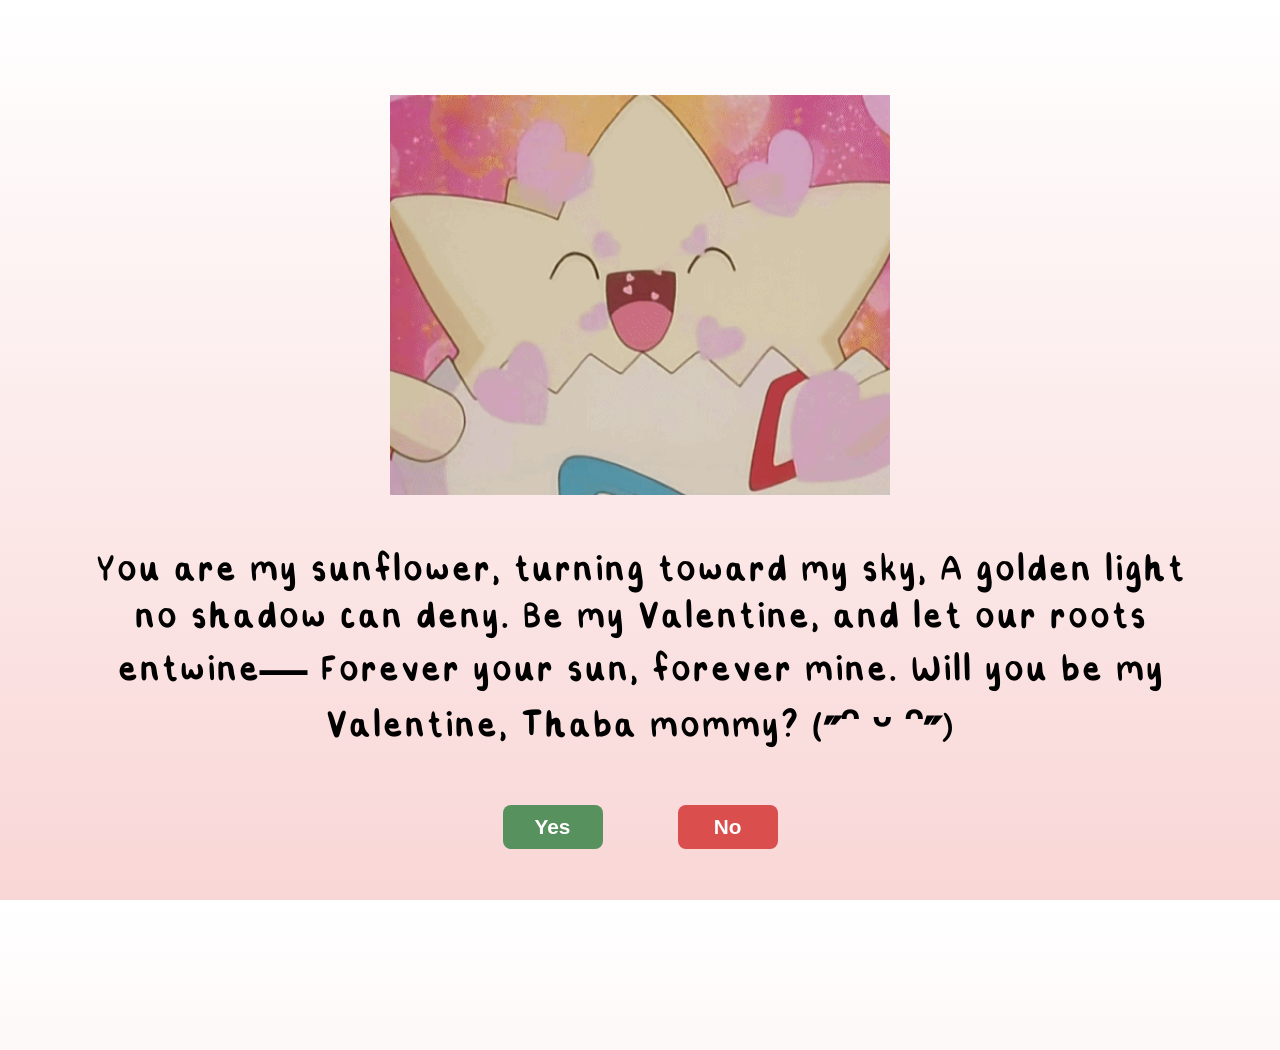
==== index.html @ ac3d1fe4 "Add files via upload" ====
<!DOCTYPE html>
<html lang="en">
<head>
    <meta charset="UTF-8">
    <meta name="viewport" content="width=device-width, initial-scale=1.0">
    <title>will you be my valentine?</title>
    <link rel="stylesheet" href="styles.css">
</head>
<body>
    <div class="container">
        <!-- Gif -->
        <img src="assets/images/togepi-love.gif" id="togepi-gif" alt="a cute picture of togepi"/>
        <!-- Question -->
        <h1 id="message">
            You are my sunflower, turning toward my sky,
            A golden light no shadow can deny.
            Be my Valentine, and let our roots entwine—
            Forever your sun, forever mine.
            Will you be my Valentine, Thaba mommy? (˶ᵔ ᵕ ᵔ˶)
        </h1>
    </div>
        <!-- Buttons -->
        <div class="btn-container">
            <button id="yes-btn"  onclick="window.location.href='yay.html'">Yes</button>
            <button id="no-btn">No</button>
        </div>
    <script src="script.js"></script>
</body>
</html>
---- styles.css ----
:root {
    --gap-scale-factor: 250;
}

html, body {
    height: 100%;
    margin: 0;
    padding: 0;
    overflow: hidden;
}

body {
    display: flex;
    flex-direction: column;
    justify-content: flex-start;
    text-align: center;
    margin: 0;
    padding: 75px 0;
    background: linear-gradient(#ffffff, #f9d6d6);
    font-family: "Steph", sans-serif;
}

@font-face {
    font-family: "Steph";
    src: url("assets/fonts/steph-font.ttf");
    font-weight: normal;
}

@font-face {
    font-family: "Steph";
    src: url("assets/fonts/steph-font-bold.ttf");
    font-weight: bold;
}

.container {
    max-width: 100%;
    margin: 20px auto 0 auto;
}

#togepi-gif {
    width: 500px;
    height: 400px;
    object-fit: cover;
}

h1 {
    font-size: 3rem;
    margin: 50px auto;
    width: 1100px
}

.btn-container {
    display: flex;
    justify-content: center;
    gap: 75px;
}

button {
    border-radius: 8px;
    min-width: 100px;
    max-width: 550px;
    border: none;
    cursor: pointer;
    padding: 10px 15px;
    white-space: nowrap;
    font-size: 1.3rem;
    font-weight: 600;
    transition: transform 0.1s ease;
}

button:hover {
    scale: 1.05;
}

#yes-btn {
    transform-origin: center top;
    color: white;
    background-color: #57915e;
}

#no-btn {
    color: white;
    background-color: #db4e4e;
}

@media (max-width: 1150px) {
:root {
    --gap-scale-factor: 200;
}

body {
    padding-top: 70px;
}
.container {
    max-width: 50%;
    margin: 0;
}

#togepi-gif {
    width: 380px;
    height: 304px;
    object-fit: cover;
}

h1 {
    font-size: 2rem;
    margin: 50px auto;
}

.btn-container {
    display: flex;
    justify-content: center;
    gap: 20px;
}

button {
    border-radius: 8px;
    min-width: 100px;
    max-width: 400px;
    border: none;
    cursor: pointer;
    padding: 10px 12px;
    white-space: nowrap;
    font-size: 1rem;
    font-weight: 600;
    transition: transform 0.1s ease;
}
}

@media (max-width: 600px) {
:root {
    --gap-scale-factor: 50;
}
body {
    padding-top: 100px;
}
.container {
    max-width: 100%;
    margin: 0;
}

#togepi-gif {
    width: 300px;
    height: 240px;
    object-fit: cover;
}

h1 {
    font-size: 1.4rem;
    margin: 32px auto;
    width: 400px
}

.btn-container {
    display: flex;
    justify-content: center;
    gap: 10px;
}

button {
    border-radius: 8px;
    min-width: 60px;
    max-width: 175px;
    border: none;
    cursor: pointer;
    padding: 10px 12px;
    white-space: nowrap;
    font-size: 0.8rem;
    font-weight: 600;
    transition: transform 0.1s ease;
}
}
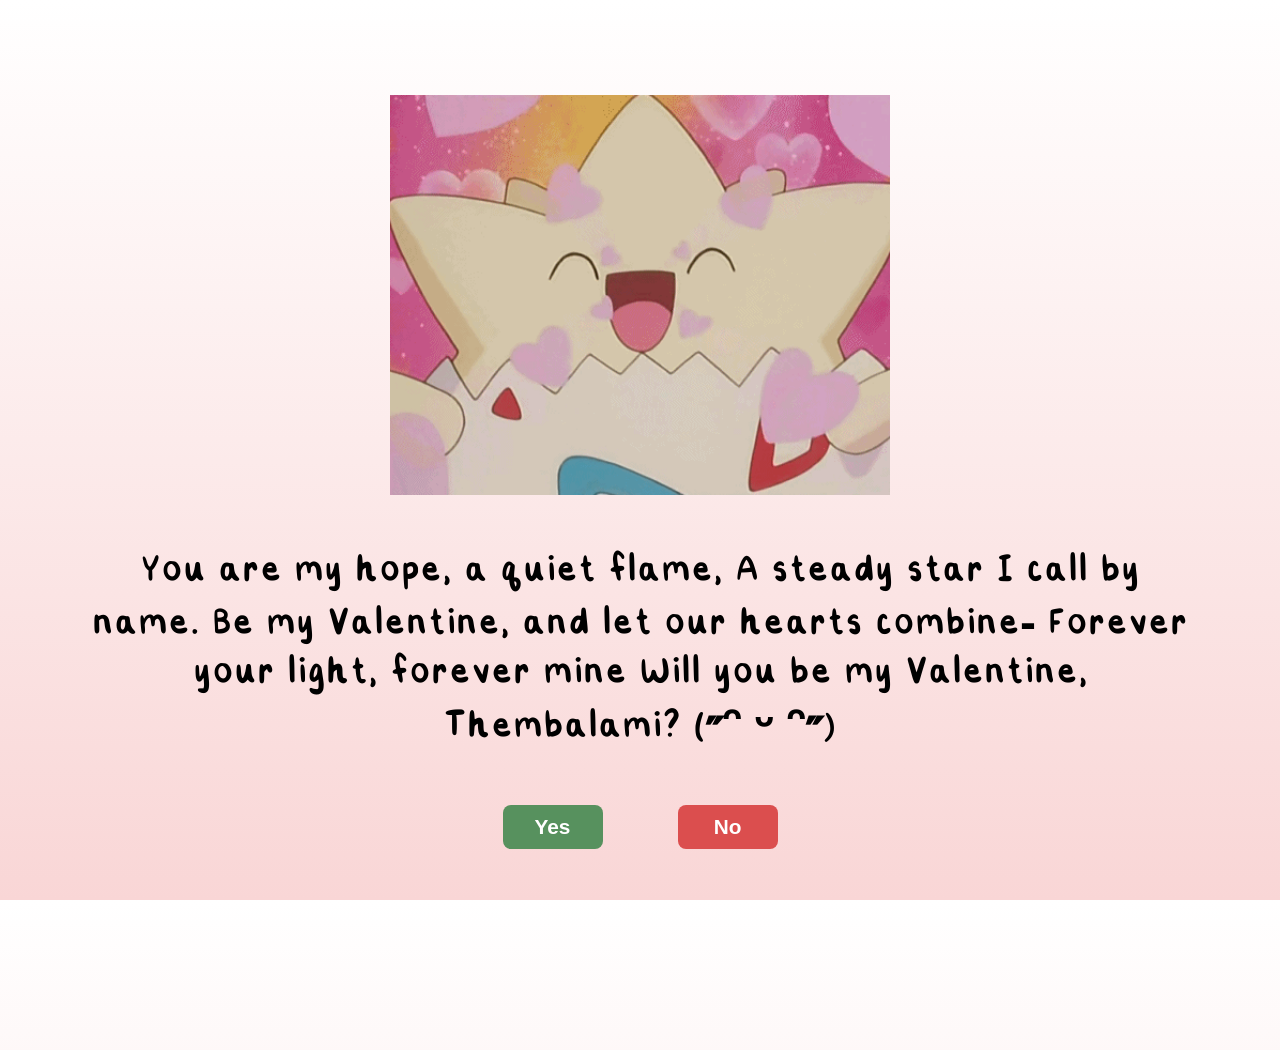
==== commit 84fa06a4: "Update index.html" ====
--- a/index.html
+++ b/index.html
@@ -12,11 +12,11 @@
         <img src="assets/images/togepi-love.gif" id="togepi-gif" alt="a cute picture of togepi"/>
         <!-- Question -->
         <h1 id="message">
-            You are my sunflower, turning toward my sky,
-            A golden light no shadow can deny.
-            Be my Valentine, and let our roots entwine—
-            Forever your sun, forever mine.
-            Will you be my Valentine, Thaba mommy? (˶ᵔ ᵕ ᵔ˶)
+            You are my hope, a quiet flame,
+            A steady star I call by name.
+            Be my Valentine, and let our hearts combine-
+            Forever your light, forever mine
+            Will you be my Valentine, Thembalami? (˶ᵔ ᵕ ᵔ˶)
         </h1>
     </div>
         <!-- Buttons -->
@@ -26,4 +26,4 @@
         </div>
     <script src="script.js"></script>
 </body>
-</html>+</html>
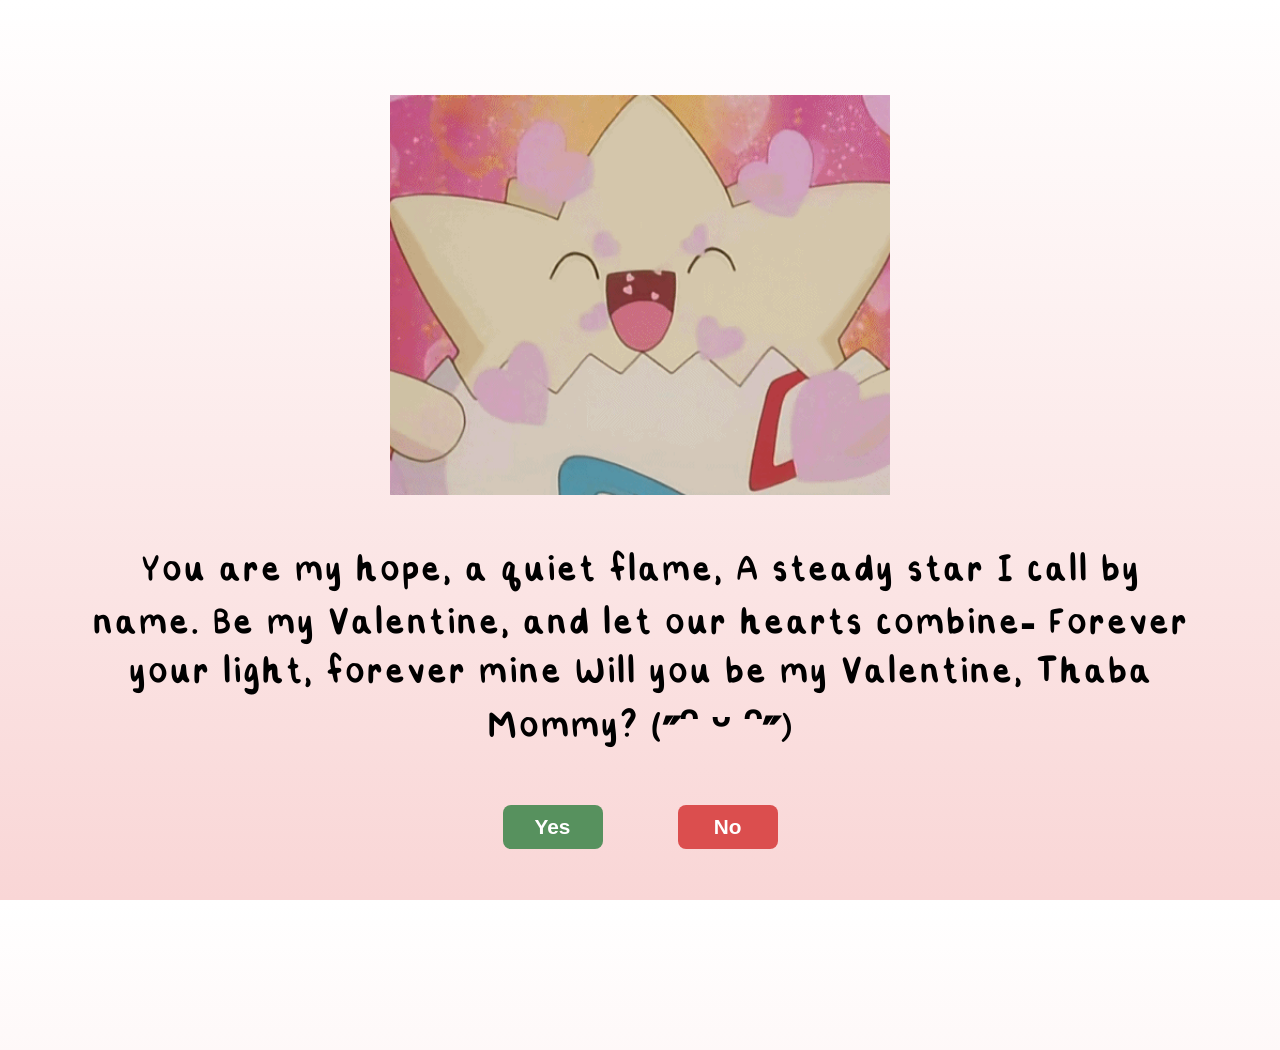
==== commit 274d4e51: "Update index.html" ====
--- a/index.html
+++ b/index.html
@@ -16,7 +16,7 @@
             A steady star I call by name.
             Be my Valentine, and let our hearts combine-
             Forever your light, forever mine
-            Will you be my Valentine, Thembalami? (˶ᵔ ᵕ ᵔ˶)
+            Will you be my Valentine, Thaba Mommy? (˶ᵔ ᵕ ᵔ˶)
         </h1>
     </div>
         <!-- Buttons -->
